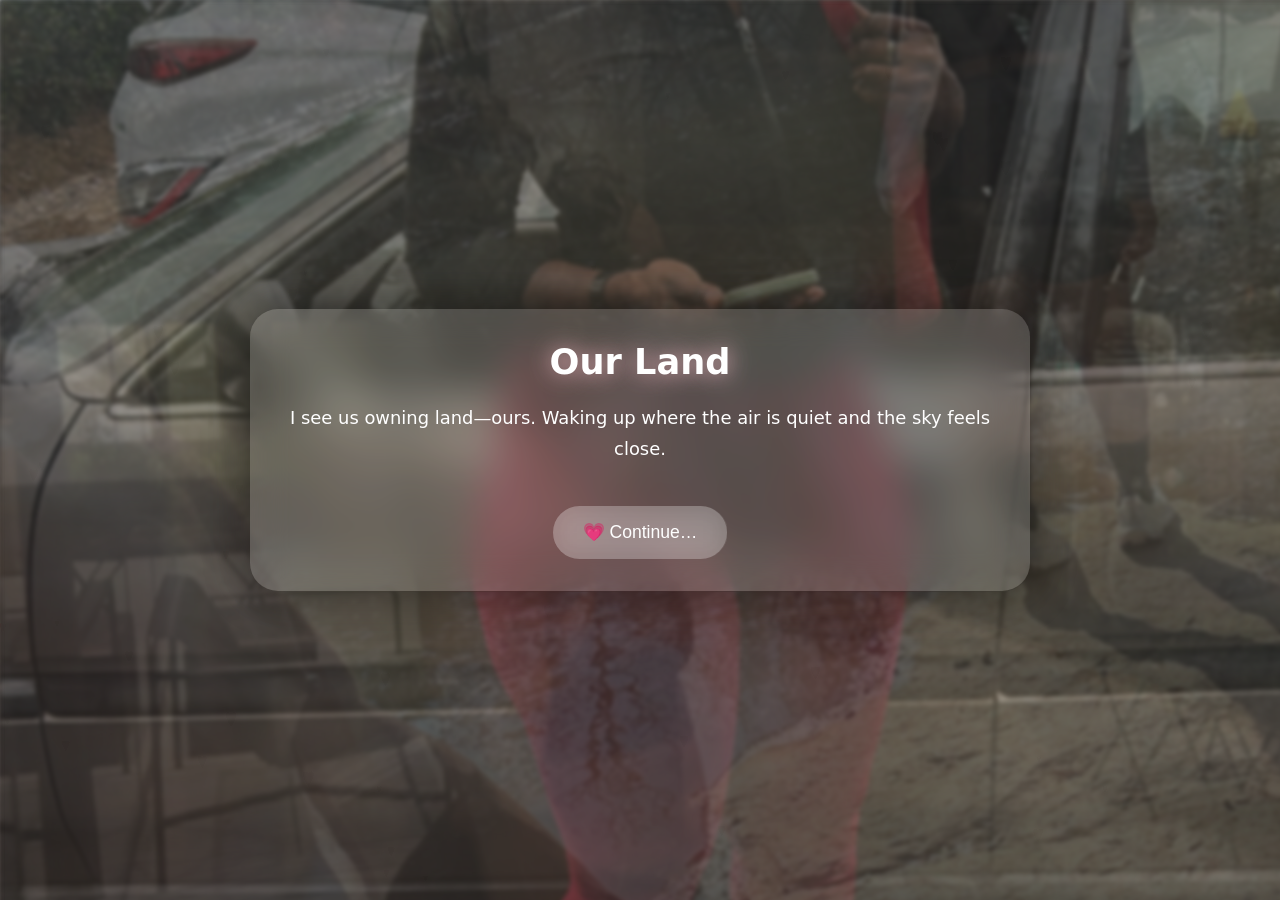
==== future.html @ a63a59fc "Create future.html" ====
<!DOCTYPE html>
<html lang="en">
<head>
  <meta charset="UTF-8" />
  <title>Our Future – The Life We Build</title>
  <meta name="viewport" content="width=device-width, initial-scale=1.0" />
  <link rel="stylesheet" href="style.css" />
</head>

<body data-world="future">

  <canvas id="heart-canvas"></canvas>

  <div class="galaxy-photo-layer">
    <img src="assets/images/photo1.jpg" class="bg-photo bg-1" />
    <img src="assets/images/photo2.jpg" class="bg-photo bg-2" />
    <img src="assets/images/photo3.jpg" class="bg-photo bg-3" />
    <img src="assets/images/photo4.jpg" class="bg-photo bg-4" />
    <img src="assets/images/photo5.jpg" class="bg-photo bg-5" />
    <img src="assets/images/photo6.jpg" class="bg-photo bg-6" />
    <img src="assets/images/photo7.jpg" class="bg-photo bg-7" />
    <img src="assets/images/photo8.jpg" class="bg-photo bg-8" />
    <img src="assets/images/photo9.jpg" class="bg-photo bg-9" />
    <img src="assets/images/photo10.jpg" class="bg-photo bg-10" />
  </div>

  <div id="decor-layer"></div>

  <div class="soundcloud-wrapper">
    <iframe width="100%" height="300" scrolling="no" frameborder="no" allow="autoplay"
      src="https://w.soundcloud.com/player/?url=https%3A//api.soundcloud.com/playlists/soundcloud%253Aplaylists%253A2191519382&color=%23ff5500&auto_play=false&hide_related=false&show_comments=true&show_user=true&show_reposts=false&show_teaser=true&visual=true">
    </iframe>
  </div>

  <div id="app">

    <section class="scene scene-active" id="future-1">
      <div class="scene-content story">
        <h2>Our Land</h2>
        <p>
          I see us owning land—ours.  
          Waking up where the air is quiet and the sky feels close.
        </p>

        <button class="heart-btn" data-next="future-2">💗 Continue…</button>
      </div>
    </section>

    <section class="scene" id="future-2">
      <div class="scene-content story">
        <h2>Our Peace</h2>
        <p>
          I see us living in the woods, comfortably,  
          surrounded by trees, sky, and quiet.
        </p>

        <button class="heart-btn" data-next="future-3">💗 Continue…</button>
      </div>
    </section>

    <section class="scene" id="future-3">
      <div class="scene-content story final-past">
        <h2>The House I’m Building for You</h2>
        <p class="glow-text">
          I’m building you a home—  
          not just with wood and walls,  
          but with intention, love, and every lesson we’ve lived.
        </p>

        <div class="final-buttons">
          <a href="index.html" class="btn small-btn">⬅ Back</a>
        </div>
      </div>
    </section>

  </div>

  <script src="app.js"></script>
</body>
</html>
---- style.css ----
/* RESET */
* {
  margin: 0;
  padding: 0;
  box-sizing: border-box;
}

body {
  background: radial-gradient(circle at top, #ffe6f0, #f7b8d0 40%, #1a0028 100%);
  font-family: "Segoe UI", system-ui, sans-serif;
  color: #fff;
  overflow: hidden;
}

/* HEART PARTICLES */
#heart-canvas {
  position: fixed;
  inset: 0;
  z-index: -3;
}

/* FLOATING PHOTO GALAXY */
.galaxy-photo-layer {
  position: fixed;
  inset: 0;
  overflow: hidden;
  z-index: -2;
}

.bg-photo {
  position: absolute;
  width: 120vw;
  height: 120vh;
  object-fit: cover;
  opacity: 0;
  filter: brightness(0.7) blur(2px);
  animation: floatGalaxy 55s linear infinite;
  transition: opacity 3s ease-out;
}

/* All photos can be active; we’ll control via JS if needed */
.bg-photo.bg-active {
  opacity: 0.45;
}

@keyframes floatGalaxy {
  0%   { transform: scale(1) translate(0, 0); }
  25%  { transform: scale(1.06) translate(-20px, -25px); }
  50%  { transform: scale(1.12) translate(15px, -10px); }
  75%  { transform: scale(1.06) translate(-25px, 20px); }
  100% { transform: scale(1) translate(0, 0); }
}

/* GLOBAL SOUNDTRACK — HIDDEN OFF SCREEN */
.soundcloud-wrapper {
  position: fixed;
  bottom: -300px;
  left: 50%;
  transform: translateX(-50%);
  width: min(600px, 90vw);
  z-index: 10;
  pointer-events: none;
  opacity: 0;
}

/* FALLING DECOR LAYER */
#decor-layer {
  position: fixed;
  inset: 0;
  pointer-events: none;
  z-index: -1;
}

/* SCENES */
.scene {
  position: absolute;
  inset: 0;
  display: none;
  justify-content: center;
  align-items: center;
  padding: 30px;
  text-align: center;
}

.scene-active {
  display: flex;
}

/* CONTENT BOX */
.scene-content {
  max-width: 780px;
  background: rgba(255, 255, 255, 0.14);
  border-radius: 28px;
  padding: 32px 28px;
  box-shadow: 0 0 45px rgba(0, 0, 0, 0.45);
  backdrop-filter: blur(18px);
}

/* CINEMATIC FADE-IN */
.fade-in {
  opacity: 0;
  animation: fadeIn 1.6s forwards;
}

.delay-1 { animation-delay: 1s; }
.delay-2 { animation-delay: 2s; }
.delay-3 { animation-delay: 3s; }

@keyframes fadeIn {
  from { opacity: 0; transform: translateY(22px); }
  to   { opacity: 1; transform: translateY(0); }
}

/* TITLES */
.title {
  font-size: 2.8rem;
  margin-bottom: 22px;
  text-shadow: 0 0 28px rgba(255, 200, 210, 0.9);
  font-weight: 700;
}

/* BUTTONS */
.btn {
  margin-top: 32px;
  padding: 16px 32px;
  border-radius: 999px;
  border: none;
  background: linear-gradient(135deg, #ff9aa2, #ffd1dc);
  color: #4a1b2f;
  font-weight: 700;
  cursor: pointer;
  box-shadow: 0 0 28px rgba(255, 182, 193, 0.85);
  transition: 0.25s ease;
}

.btn:hover {
  transform: translateY(-3px) scale(1.03);
}

.small-btn {
  margin-top: 26px;
  padding: 12px 26px;
  font-size: 1rem;
}

/* CHOICE GRID */
.choice-grid {
  margin-top: 42px;
  display: grid;
  gap: 22px;
}

/* FLOATING BUTTONS */
.floating-buttons {
  position: relative;
}

.choice-btn {
  padding: 22px;
  border-radius: 22px;
  border: none;
  background: rgba(255, 255, 255, 0.18);
  color: #fff;
  font-size: 1.35rem;
  cursor: pointer;
  transition: 0.3s;
  backdrop-filter: blur(12px);
  text-decoration: none;
  display: inline-block;
}

.choice-btn:hover {
  background: rgba(255, 192, 203, 0.45);
  box-shadow: 0 0 28px rgba(255, 192, 203, 0.95);
}

/* Floating + bouncing effect */
.float-bounce {
  animation: floatBounce 4s ease-in-out infinite;
}

.float-bounce:nth-child(2) {
  animation-delay: 0.6s;
}

.float-bounce:nth-child(3) {
  animation-delay: 1.2s;
}

@keyframes floatBounce {
  0%, 100% { transform: translateY(0); }
  25%      { transform: translateY(-10px); }
  50%      { transform: translateY(4px); }
  75%      { transform: translateY(-6px); }
}

/* STORY TEXT */
.story h2 {
  font-size: 2.2rem;
  margin-bottom: 20px;
  text-shadow: 0 0 22px rgba(255, 192, 203, 0.9);
}

.story p {
  margin-bottom: 16px;
  line-height: 1.75;
  font-size: 1.12rem;
}

/* Heart continuation button */
.heart-btn {
  margin-top: 26px;
  padding: 16px 30px;
  border-radius: 999px;
  border: none;
  background: rgba(255, 255, 255, 0.22);
  color: #fff;
  font-size: 1.1rem;
  cursor: pointer;
  transition: 0.3s;
  backdrop-filter: blur(12px);
}

.heart-btn:hover {
  background: rgba(255, 182, 193, 0.65);
  transform: translateY(-4px) scale(1.04);
  box-shadow: 0 0 26px rgba(255, 182, 193, 0.95);
}

/* FINAL PAST PAGE SPECIAL TEXT */
.final-past .glow-text {
  font-size: 1.15rem;
  margin-bottom: 16px;
  color: #ffffff;
  text-shadow: 0 0 16px rgba(255, 105, 180, 0.9);
}

.final-past .glow-text span {
  color: #ffffff;
  padding: 0 4px;
  border-radius: 8px;
  box-shadow: 0 0 18px rgba(255, 105, 180, 0.9);
  background: rgba(255, 105, 180, 0.3);
}

.final-buttons {
  display: flex;
  justify-content: center;
  gap: 16px;
  margin-top: 20px;
}
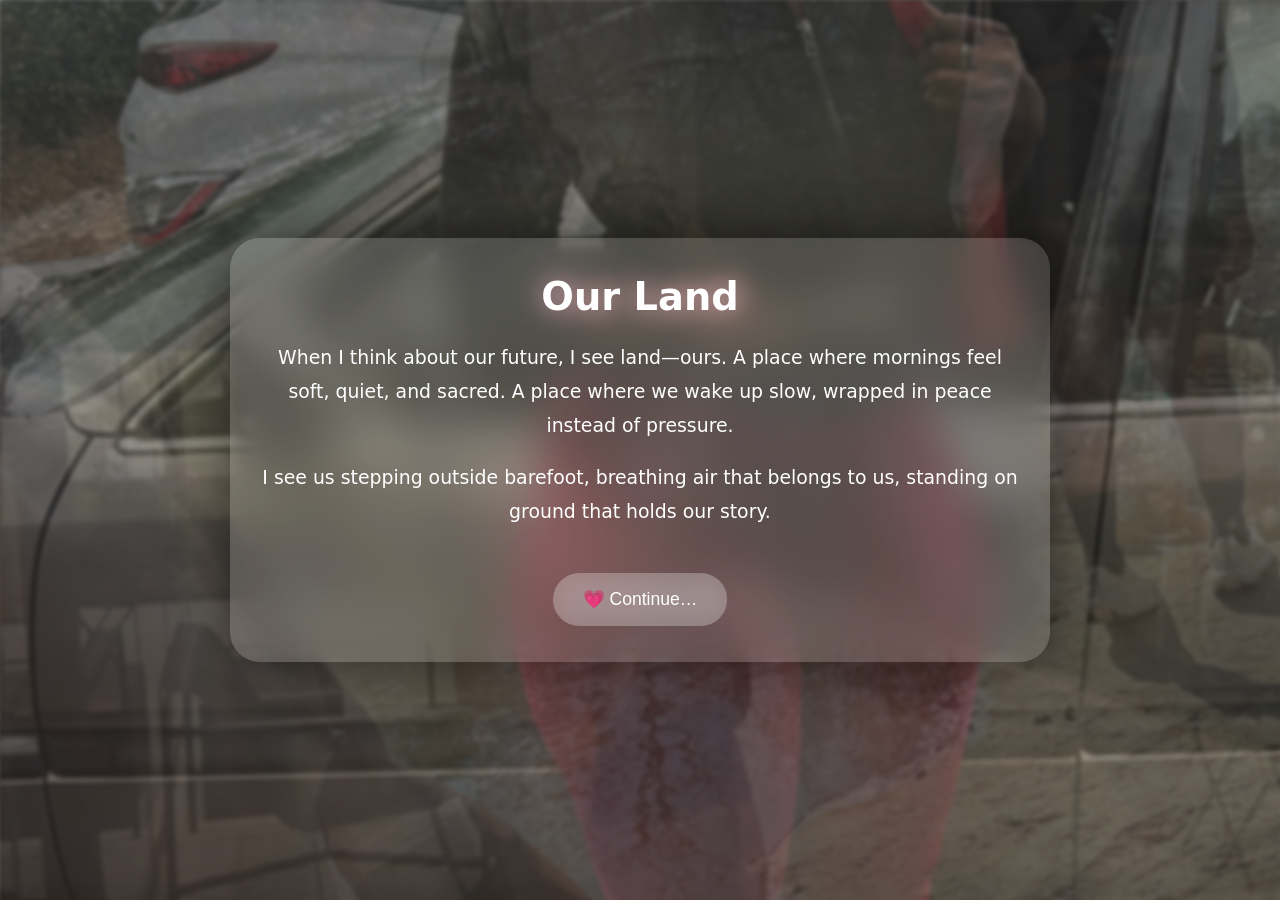
==== commit 797e3e95: "Update future.html" ====
--- a/future.html
+++ b/future.html
@@ -11,6 +11,7 @@
 
   <canvas id="heart-canvas"></canvas>
 
+  <!-- All 10 photos -->
   <div class="galaxy-photo-layer">
     <img src="assets/images/photo1.jpg" class="bg-photo bg-1" />
     <img src="assets/images/photo2.jpg" class="bg-photo bg-2" />
@@ -26,49 +27,102 @@
 
   <div id="decor-layer"></div>
 
+  <!-- SoundCloud -->
   <div class="soundcloud-wrapper">
     <iframe width="100%" height="300" scrolling="no" frameborder="no" allow="autoplay"
-      src="https://w.soundcloud.com/player/?url=https%3A//api.soundcloud.com/playlists/soundcloud%253Aplaylists%253A2191519382&color=%23ff5500&auto_play=false&hide_related=false&show_comments=true&show_user=true&show_reposts=false&show_teaser=true&visual=true">
+      src="https://w.soundcloud.com/player/?url=https%3A//api.soundcloud.com/playlists/soundcloud%253Aplaylists%253A2191519382&color=%23ff77aa&auto_play=false&hide_related=false&show_comments=true&show_user=true&show_reposts=false&show_teaser=true&visual=true">
     </iframe>
   </div>
 
   <div id="app">
 
+    <!-- PAGE 1 -->
     <section class="scene scene-active" id="future-1">
       <div class="scene-content story">
         <h2>Our Land</h2>
         <p>
-          I see us owning land—ours.  
-          Waking up where the air is quiet and the sky feels close.
+          When I think about our future, I see land—ours.  
+          A place where mornings feel soft, quiet, and sacred.  
+          A place where we wake up slow, wrapped in peace instead of pressure.
+        </p>
+        <p>
+          I see us stepping outside barefoot,  
+          breathing air that belongs to us,  
+          standing on ground that holds our story.
         </p>
 
         <button class="heart-btn" data-next="future-2">💗 Continue…</button>
       </div>
     </section>
 
+    <!-- PAGE 2 -->
     <section class="scene" id="future-2">
       <div class="scene-content story">
         <h2>Our Peace</h2>
         <p>
-          I see us living in the woods, comfortably,  
-          surrounded by trees, sky, and quiet.
+          I see us living in the woods, comfortably—  
+          surrounded by trees, sky, and quiet that feels like medicine.
+        </p>
+        <p>
+          Technology when we want it.  
+          Nature when we need it.  
+          Love holding it all together.
+        </p>
+        <p>
+          I see us cooking together, laughing together,  
+          building routines that feel like home.
         </p>
 
         <button class="heart-btn" data-next="future-3">💗 Continue…</button>
       </div>
     </section>
 
+    <!-- PAGE 3 -->
     <section class="scene" id="future-3">
+      <div class="scene-content story">
+        <h2>Our Adventures</h2>
+        <p>
+          I see us traveling—  
+          not rushing, not running,  
+          but moving through the world with ease and freedom.
+        </p>
+        <p>
+          I see us exploring new cities, new forests, new oceans,  
+          hand in hand, heart in heart.
+        </p>
+        <p>
+          I see us creating memories that feel like scenes from a movie  
+          we get to live inside forever.
+        </p>
+
+        <button class="heart-btn" data-next="future-4">💗 Continue…</button>
+      </div>
+    </section>
+
+    <!-- PAGE 4 (FINAL) -->
+    <section class="scene" id="future-4">
       <div class="scene-content story final-past">
-        <h2>The House I’m Building for You</h2>
+        <h2>The Home I’m Building for You</h2>
+
         <p class="glow-text">
           I’m building you a home—  
           not just with wood and walls,  
           but with intention, love, and every lesson we’ve lived.
         </p>
 
+        <p class="glow-text">
+          One day we’ll sit on our land,  
+          look back at the Beltline, the storms, the laughter, the growth—  
+          and know it was all worth it.
+        </p>
+
+        <p class="glow-text">
+          Because it led me to you,  
+          and it kept me with you.
+        </p>
+
         <div class="final-buttons">
-          <a href="index.html" class="btn small-btn">⬅ Back</a>
+          <a href="index.html" class="btn small-btn">⬅ Back to Galaxy</a>
         </div>
       </div>
     </section>
--- a/style.css
+++ b/style.css
@@ -16,51 +16,61 @@
 #heart-canvas {
   position: fixed;
   inset: 0;
+  z-index: -4;
+}
+
+/* GALAXY PHOTO LAYER */
+.galaxy-photo-layer {
+  position: fixed;
+  inset: 0;
+  overflow: hidden;
   z-index: -3;
-}
-
-/* FLOATING PHOTO GALAXY */
-.galaxy-photo-layer {
-  position: fixed;
-  inset: 0;
-  overflow: hidden;
-  z-index: -2;
 }
 
 .bg-photo {
   position: absolute;
-  width: 120vw;
-  height: 120vh;
+  width: 130vw;
+  height: 130vh;
   object-fit: cover;
   opacity: 0;
   filter: brightness(0.7) blur(2px);
-  animation: floatGalaxy 55s linear infinite;
-  transition: opacity 3s ease-out;
-}
-
-/* All photos can be active; we’ll control via JS if needed */
+  animation: floatGalaxy 60s linear infinite;
+  transition: opacity 2.5s ease-out;
+}
+
+/* ACTIVE PHOTOS */
 .bg-photo.bg-active {
   opacity: 0.45;
-}
-
+  animation: floatGalaxy 60s linear infinite, flashIn 3s ease-in-out forwards;
+}
+
+/* FLASH-IN LIKE COMIC APP */
+@keyframes flashIn {
+  0% { opacity: 0; filter: brightness(0.3) blur(6px); }
+  25% { opacity: 0.8; filter: brightness(1.4) blur(1px); }
+  50% { opacity: 0.55; filter: brightness(1.0) blur(2px); }
+  100% { opacity: 0.45; filter: brightness(0.7) blur(2px); }
+}
+
+/* FLOATING GALAXY MOTION */
 @keyframes floatGalaxy {
-  0%   { transform: scale(1) translate(0, 0); }
-  25%  { transform: scale(1.06) translate(-20px, -25px); }
-  50%  { transform: scale(1.12) translate(15px, -10px); }
-  75%  { transform: scale(1.06) translate(-25px, 20px); }
-  100% { transform: scale(1) translate(0, 0); }
-}
-
-/* GLOBAL SOUNDTRACK — HIDDEN OFF SCREEN */
+  0%   { transform: scale(1) translate(0, 0) rotate(0deg); }
+  25%  { transform: scale(1.08) translate(-30px, -40px) rotate(1deg); }
+  50%  { transform: scale(1.15) translate(25px, -20px) rotate(-1deg); }
+  75%  { transform: scale(1.08) translate(-35px, 30px) rotate(1deg); }
+  100% { transform: scale(1) translate(0, 0) rotate(0deg); }
+}
+
+/* SOUNDTRACK (OFF-SCREEN BUT LOADED) */
 .soundcloud-wrapper {
   position: fixed;
-  bottom: -300px;
+  bottom: -260px;
   left: 50%;
   transform: translateX(-50%);
   width: min(600px, 90vw);
   z-index: 10;
   pointer-events: none;
-  opacity: 0;
+  opacity: 1; /* MUST be visible for SoundCloud to load */
 }
 
 /* FALLING DECOR LAYER */
@@ -68,7 +78,21 @@
   position: fixed;
   inset: 0;
   pointer-events: none;
-  z-index: -1;
+  z-index: -2;
+}
+
+.decor-item {
+  position: absolute;
+  top: -40px;
+  font-size: 2.4rem;
+  text-shadow: 0 0 14px rgba(255, 182, 193, 0.9);
+  animation: fallDecor 7s linear forwards;
+}
+
+@keyframes fallDecor {
+  0%   { transform: translateY(0) translateX(0) rotate(0deg); opacity: 1; }
+  50%  { transform: translateY(50vh) translateX(25px) rotate(20deg); opacity: 0.9; }
+  100% { transform: translateY(110vh) translateX(-25px) rotate(-20deg); opacity: 0; }
 }
 
 /* SCENES */
@@ -88,15 +112,21 @@
 
 /* CONTENT BOX */
 .scene-content {
-  max-width: 780px;
+  max-width: 820px;
   background: rgba(255, 255, 255, 0.14);
-  border-radius: 28px;
-  padding: 32px 28px;
-  box-shadow: 0 0 45px rgba(0, 0, 0, 0.45);
-  backdrop-filter: blur(18px);
-}
-
-/* CINEMATIC FADE-IN */
+  border-radius: 30px;
+  padding: 36px 32px;
+  box-shadow: 0 0 50px rgba(0, 0, 0, 0.45);
+  backdrop-filter: blur(20px);
+  animation: fadeInBox 1.2s ease-out forwards;
+}
+
+@keyframes fadeInBox {
+  from { opacity: 0; transform: scale(0.95); }
+  to   { opacity: 1; transform: scale(1); }
+}
+
+/* FADE-IN TEXT */
 .fade-in {
   opacity: 0;
   animation: fadeIn 1.6s forwards;
@@ -113,9 +143,9 @@
 
 /* TITLES */
 .title {
-  font-size: 2.8rem;
-  margin-bottom: 22px;
-  text-shadow: 0 0 28px rgba(255, 200, 210, 0.9);
+  font-size: 3rem;
+  margin-bottom: 24px;
+  text-shadow: 0 0 32px rgba(255, 200, 210, 0.95);
   font-weight: 700;
 }
 
@@ -129,7 +159,7 @@
   color: #4a1b2f;
   font-weight: 700;
   cursor: pointer;
-  box-shadow: 0 0 28px rgba(255, 182, 193, 0.85);
+  box-shadow: 0 0 30px rgba(255, 182, 193, 0.85);
   transition: 0.25s ease;
 }
 
@@ -151,10 +181,6 @@
 }
 
 /* FLOATING BUTTONS */
-.floating-buttons {
-  position: relative;
-}
-
 .choice-btn {
   padding: 22px;
   border-radius: 22px;
@@ -171,43 +197,38 @@
 
 .choice-btn:hover {
   background: rgba(255, 192, 203, 0.45);
-  box-shadow: 0 0 28px rgba(255, 192, 203, 0.95);
-}
-
-/* Floating + bouncing effect */
+  box-shadow: 0 0 32px rgba(255, 192, 203, 0.95);
+}
+
+/* FLOAT + BOUNCE */
 .float-bounce {
   animation: floatBounce 4s ease-in-out infinite;
 }
 
-.float-bounce:nth-child(2) {
-  animation-delay: 0.6s;
-}
-
-.float-bounce:nth-child(3) {
-  animation-delay: 1.2s;
-}
+.float-bounce:nth-child(2) { animation-delay: 0.6s; }
+.float-bounce:nth-child(3) { animation-delay: 1.2s; }
 
 @keyframes floatBounce {
-  0%, 100% { transform: translateY(0); }
-  25%      { transform: translateY(-10px); }
-  50%      { transform: translateY(4px); }
-  75%      { transform: translateY(-6px); }
+  0%, 100% { transform: translateY(0) scale(1); }
+  25%      { transform: translateY(-14px) scale(1.03); }
+  50%      { transform: translateY(6px) scale(0.98); }
+  75%      { transform: translateY(-8px) scale(1.02); }
 }
 
 /* STORY TEXT */
 .story h2 {
-  font-size: 2.2rem;
-  margin-bottom: 20px;
-  text-shadow: 0 0 22px rgba(255, 192, 203, 0.9);
+  font-size: 2.4rem;
+  margin-bottom: 22px;
+  text-shadow: 0 0 26px rgba(255, 192, 203, 0.95);
 }
 
 .story p {
-  margin-bottom: 16px;
-  line-height: 1.75;
-  font-size: 1.12rem;
-}
-
-/* Heart continuation button */
+  margin-bottom: 18px;
+  line-height: 1.8;
+  font-size: 1.18rem;
+}
+
+/* HEART CONTINUE BUTTON */
 .heart-btn {
   margin-top: 26px;
   padding: 16px 30px;
@@ -224,28 +245,28 @@
 .heart-btn:hover {
   background: rgba(255, 182, 193, 0.65);
   transform: translateY(-4px) scale(1.04);
-  box-shadow: 0 0 26px rgba(255, 182, 193, 0.95);
-}
-
-/* FINAL PAST PAGE SPECIAL TEXT */
+  box-shadow: 0 0 28px rgba(255, 182, 193, 0.95);
+}
+
+/* FINAL PAGE GLOW TEXT */
 .final-past .glow-text {
-  font-size: 1.15rem;
-  margin-bottom: 16px;
+  font-size: 1.25rem;
+  margin-bottom: 18px;
   color: #ffffff;
-  text-shadow: 0 0 16px rgba(255, 105, 180, 0.9);
+  text-shadow: 0 0 20px rgba(255, 105, 180, 0.95);
 }
 
 .final-past .glow-text span {
   color: #ffffff;
-  padding: 0 4px;
-  border-radius: 8px;
-  box-shadow: 0 0 18px rgba(255, 105, 180, 0.9);
-  background: rgba(255, 105, 180, 0.3);
+  padding: 0 6px;
+  border-radius: 10px;
+  box-shadow: 0 0 22px rgba(255, 105, 180, 0.95);
+  background: rgba(255, 105, 180, 0.35);
 }
 
 .final-buttons {
   display: flex;
   justify-content: center;
-  gap: 16px;
-  margin-top: 20px;
-}
+  gap: 18px;
+  margin-top: 24px;
+}
